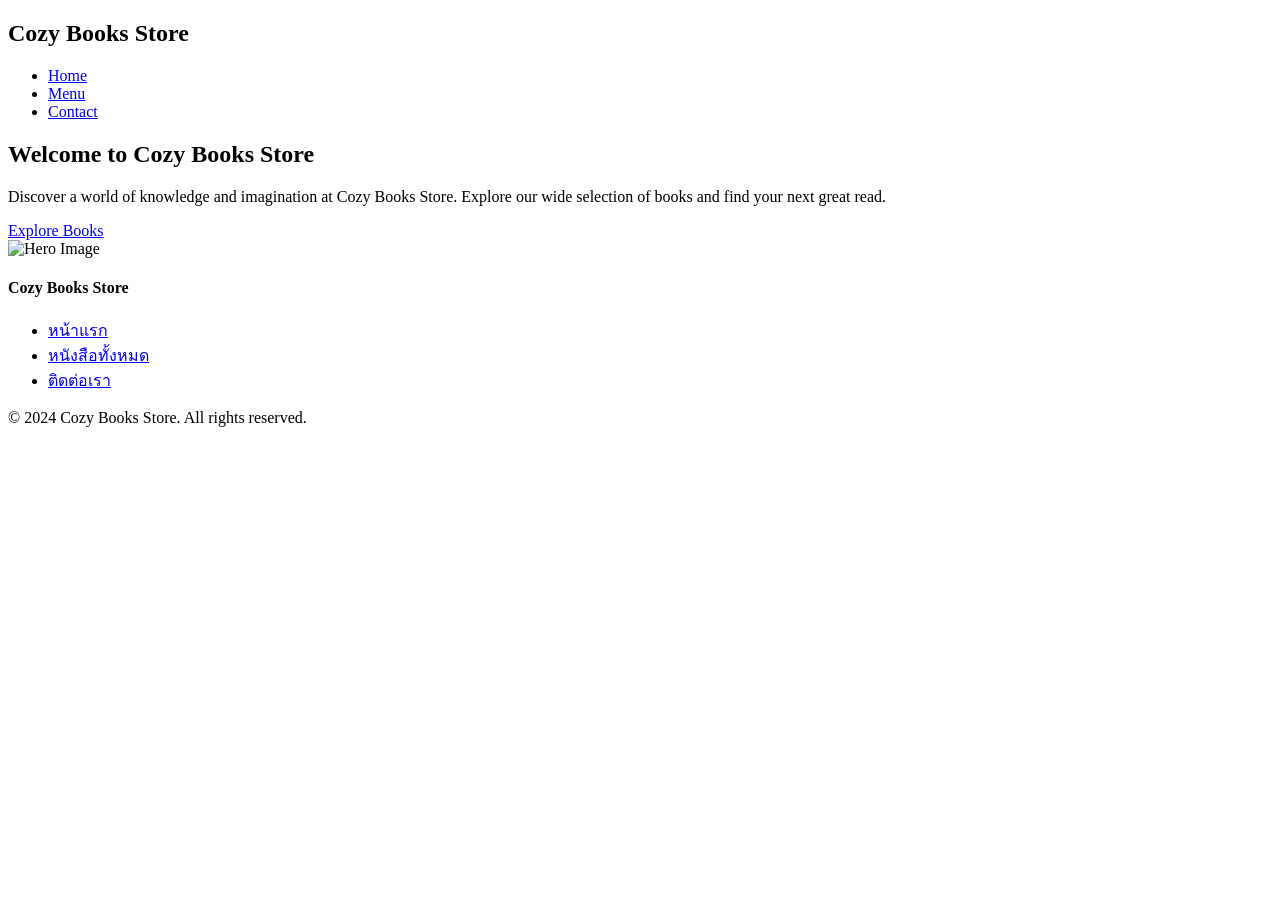
==== index.html @ e930e167 "Add files via upload" ====
<!DOCTYPE html>
<html lang="en">
<head>

    <meta charset="UTF-8">
    <meta name="viewport" content="width=device-width, initial-scale=1.0">
    <link rel="stylesheet" href="css/style.css">
    <title>Index</title>
    <link rel="preconnect" href="https://fonts.googleapis.com">
    <link rel="preconnect" href="https://fonts.gstatic.com" crossorigin>
    <link href="https://fonts.googleapis.com/css2?family=Pridi:wght@200;300;400;500;600;700&display=swap" rel="stylesheet">
    <link href="https://fonts.googleapis.com/css2?family=Noto+Sans+Thai:wght@100..900&family=Pridi:wght@200;300;400;500;600;700&display=swap" rel="stylesheet">

</head>
<body>
    <nav class="navbar">
        <div class="logo">
            <h1 class="navname">Cozy Books Store</h1>
        </div>
        <ul class="nav-links">
            <li><a href="index.html" class="nav-item active">Home</a></li>
            <li><a href="menu.html" class="nav-item">Menu</a></li>
            <li><a href="contact.html" class="nav-item">Contact</a></li>    
        </ul>
    </nav>

    <main class = "main-content">
        <section class = "hero-section">
         <div class = "hero-container">
            <div class = "hero-text-content">
                <h1 class = "hero-title">Welcome to Cozy Books Store</h1>
                <p class = "hero-subtitle">Discover a world of knowledge and imagination at Cozy Books Store. Explore our wide selection of books and find your next great read.</p>
                <div class = "hero-action-buttons">
                    <a href = "menu.html" class = "hero-button-menu">Explore Books</a>
                </div>  
                <div class = "hero-image">
                    <img src = "images/hero-image.jpg" alt = "Hero Image"> 
                </div>
            </div>
         </div>   
        </section>
    </main>


    <footer class="site-footer">
    <div class="footer-container">
        <!-- ส่วนที่ 1: ข้อมูลโลโก้และสโลแกนร้าน -->
        <div class="footer-brand-section">
            <h4 class="footer-logo">Cozy Books Store</h4>
            <p class="footer-tagline"></p>
            <ul class="footer-menu">
                <li><a href="index.html" class="footer-link-item">หน้าแรก</a></li>
                <li><a href="menu.html" class="footer-link-item">หนังสือทั้งหมด</a></li>
                <li><a href="contact.html" class="footer-link-item">ติดต่อเรา</a></li>
            </ul>
            <p class="footer-copyright-bar">&copy; 2024 Cozy Books Store. All rights reserved.</p>
        </div>

</body>
</html>
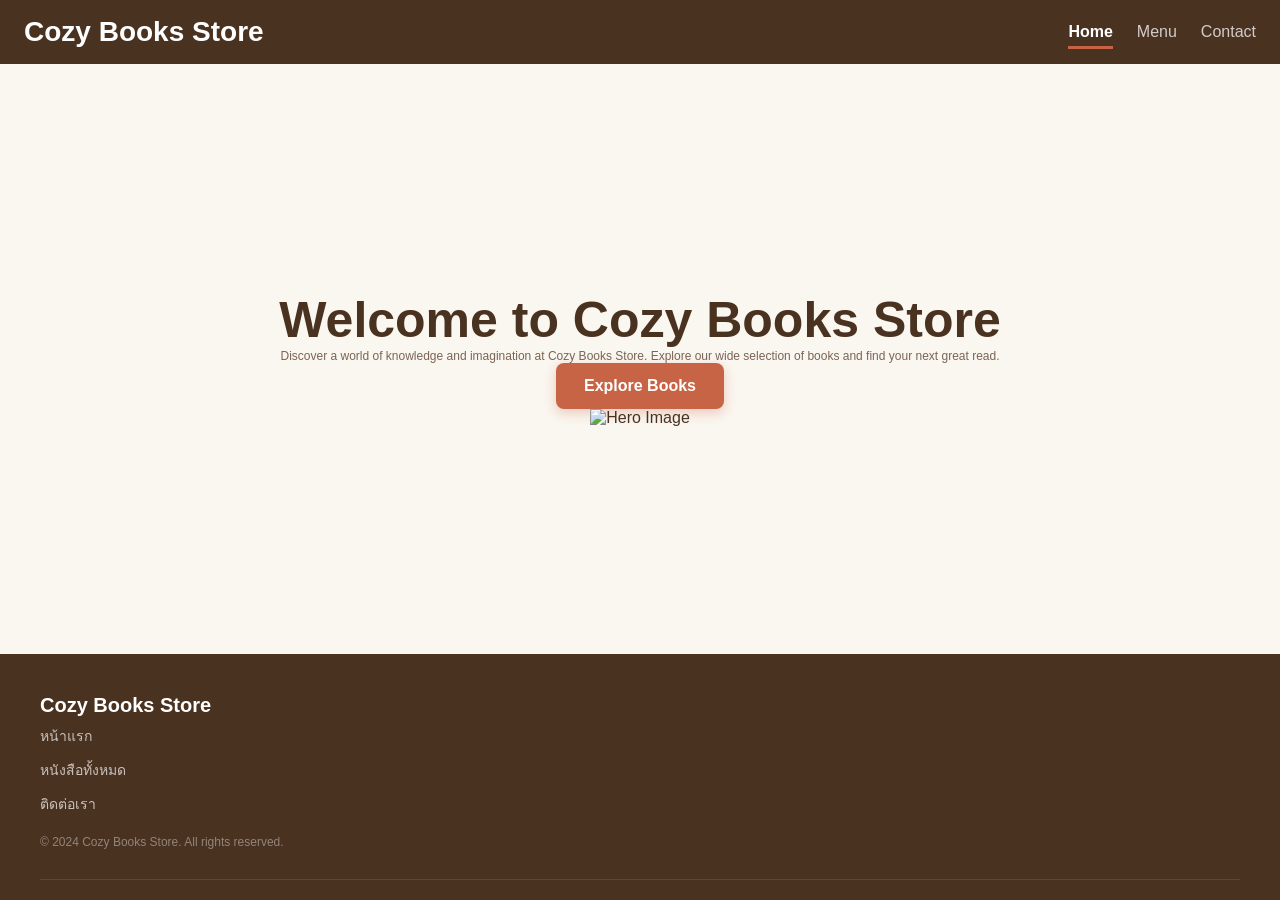
==== commit 808e208a: "Update index.html" ====
--- a/index.html
+++ b/index.html
@@ -4,7 +4,7 @@
 
     <meta charset="UTF-8">
     <meta name="viewport" content="width=device-width, initial-scale=1.0">
-    <link rel="stylesheet" href="css/style.css">
+    <link rel="stylesheet" href="style.css">
     <title>Index</title>
     <link rel="preconnect" href="https://fonts.googleapis.com">
     <link rel="preconnect" href="https://fonts.gstatic.com" crossorigin>
@@ -57,4 +57,4 @@
         </div>
 
 </body>
-</html>+</html>
--- a/style.css
+++ b/style.css
@@ -0,0 +1,254 @@
+/* ========================================================
+   ที่มาของวิธีการ (Origin): 
+   - W3C CSS Custom Properties Level 1 (การวางสถาปัตยกรรมสีกลาง)
+   - CSS Flexbox Layout Module (การจัดเลย์เอาต์มิติแนวนอนและแนวดิ่ง)
+   - CSS Media Queries (การเขียนเงื่อนไขควบคุมขนาดหน้าจอมือถือ/คอมพิวเตอร์)
+   ======================================================== */
+
+/* --------------------------------------------------------
+   หมวดที่ 1: การตั้งค่าส่วนกลางและตัวแปรสี (Global & Variables)
+   -------------------------------------------------------- */
+:root {
+    --primary-brown: #4A3221;  /* สีน้ำตาลเข้มเอสเพรสโซ่ */
+    --accent-orange: #C86446;  /* สีส้มอิฐเน้นจุดสนใจ */
+    --bg-cream: #FAF6F0;       /* สีครีมพื้นหลังเว็บ */
+    --card-white: #FFFFFF;     /* สีขาวสะอาด */
+    --text-muted: #7A6555;     /* สีน้ำตาลหม่นสำหรับข้อความรอง */
+}
+
+/* ล้างค่าขอบเริ่มต้นที่ติดมาจากบราวเซอร์เพื่อให้แสดงผลเท่ากันทุกเครื่อง */
+* {
+    box-sizing: border-box;
+    margin: 0;
+    padding: 0;
+}
+
+/* เทคนิคระเบียบโลก: บังคับให้หน้าจอมีความสูงเต็มร้อยเสมอเพื่อตรึง Footer ไว้ล่างสุด */
+body {
+    font-family: -apple-system, BlinkMacSystemFont, "Segoe UI", Roboto, sans-serif;
+    background-color: var(--bg-cream);
+    color: var(--primary-brown);
+    display: flex;
+    flex-direction: column;
+    min-height: 100vh; 
+}
+
+/* บังคับให้กล่องเนื้อหาตรงกลางขยายกินพื้นที่ว่างที่เหลือทั้งหมด */
+.main-content {
+    flex: 1;
+    display: flex;
+    justify-content: center;
+    align-items: center;
+}
+
+/* ข้อความจำลองพื้นที่ */
+.placeholder-text {
+    color: var(--text-muted);
+    font-size: 16px;
+    padding: 60px 20px;
+    text-align: center;
+}
+
+/* --------------------------------------------------------
+   หมวดที่ 2: ตกแต่งแถบนำทางด้านบน (Navbar Styles)
+   -------------------------------------------------------- */
+.navbar {
+    display: flex;
+    justify-content: space-between;
+    align-items: center;
+    background-color: var(--primary-brown);
+    padding: 16px 24px;
+    box-shadow: 0 2px 10px rgba(74, 50, 33, 0.15);
+}
+
+.nav-logo {
+    color: var(--card-white);
+    font-size: 20px;
+    font-weight: bold;
+    display: flex;
+    align-items: center;
+    gap: 8px;
+}
+.navname {
+    color: var(--card-white);
+    font-size: 28px;
+    font-weight: bold;
+}
+
+.nav-links {
+    display: flex;
+    list-style: none;
+    gap: 24px;
+}
+
+.nav-item {
+    color: rgba(255, 255, 255, 0.75);
+    text-decoration: none;
+    font-size: 16px;
+    padding: 6px 0;
+    transition: all 0.2s ease;
+    -webkit-tap-highlight-color: transparent; /* ป้องกันกรอบสีฟ้าบน iPhone */
+}
+
+.nav-item:hover {
+    color: var(--card-white);
+}
+
+.nav-item.active {
+    color: var(--card-white);
+    border-bottom: 3px solid var(--accent-orange); /* เส้นใต้สีส้มอิฐแสดงหน้าปัจจุบัน */
+    font-weight: bold;
+}
+
+
+/* --------------------------------------------------------
+   หมวดที่ 3: ตกแต่งส่วนเนื้อหาหลักของเว็บไซต์ (Main Content Styles)
+   -------------------------------------------------------- */
+
+   .main-content {
+    background-color: var(--bg-cream);
+    padding: 60px 24px;
+    text-align: center;
+    
+   }
+
+   .hero-section {
+    max-width: 800px;
+    margin: 0 auto;
+   }
+
+   .hero-container {
+    display: flex;
+    flex-direction: column;
+    gap: 24px;
+    align-items: center;
+   }
+
+   .hero-text-container {
+    display: flex;
+    flex-direction: column;
+    gap: 16px;
+    text-align: center;
+   }
+
+   .hero-title {
+    font-size: 50px;
+    color: var(--primary-brown);
+    font-weight: bold;
+   }
+
+   .hero-subtitle {
+    font-size: 12px;
+    color: var(--text-muted);
+   }
+
+    .hero-button-menu {
+    display: inline-block;
+    background-color: var(--accent-orange);
+    color: var(--card-white);
+    padding: 14px 28px;
+    border-radius: 8px;
+    text-decoration: none;
+    font-size: 16px;
+    font-weight: bold;
+    box-shadow: 0 4px 12px rgba(200, 100, 70, 0.3);
+    transition: all 0.2s ease;
+    -webkit-tap-highlight-color: transparent;
+    }
+
+   .hero-button-menu:hover {
+    background-color: #B85A3D; /* สีส้มอิฐเข้มขึ้นเมื่อ hover */
+    transform: translateY(-2px); /* ปุ่มลอยขึ้นเล็กน้อยตอนเมาส์ชี้ */
+    box-shadow: 0 6px 16px rgba(200, 100, 70, 0.4);
+   }
+
+   .hero-button-menu :active {
+    transform: translateY(0); /* ปุ่มกลับสู่ตำแหน่งเดิมเมื่อคลิก */
+    box-shadow: 0 4px 12px rgba(200, 100, 70, 0.3);
+   }
+
+   .hero-image {
+    max-width: 100%;
+    height: auto;
+    border-radius: 8px;
+   }
+
+/* --------------------------------------------------------
+   หมวดที่ : ตกแต่งส่วนท้ายของเว็บไซต์ (Footer Styles)
+   -------------------------------------------------------- */
+.site-footer {
+    background-color: var(--primary-brown);
+    color: var(--card-white);
+    padding: 40px 24px 20px 24px;
+}
+
+
+.footer-container {
+    display: flex;
+    flex-direction: column; /* บนมือถือเรียงจากบนลงล่าง */
+    gap: 32px;
+    max-width: 1200px;
+    margin: 0 auto;
+    padding-bottom: 30px;
+    border-bottom: 1px solid rgba(255, 255, 255, 0.1); /* เส้นคั่นบาง ๆ */
+
+}
+
+.footer-logo {
+    font-size: 20px;
+    margin: 0 0 8px 0;
+}
+
+.footer-tagline {
+    color: rgba(255, 255, 255, 0.7);
+    font-size: 14px;
+    margin: 0;
+}
+
+.footer-heading {
+    font-size: 16px;
+    color: var(--accent-orange);
+    margin: 0 0 16px 0;
+}
+
+.footer-menu {
+    list-style: none;
+    display: flex;
+    flex-direction: column;
+    gap: 12px;
+}
+
+.footer-link-item {
+    color: rgba(255, 255, 255, 0.7);
+    text-decoration: none;
+    font-size: 14px;
+    transition: color 0.2s ease;
+    -webkit-tap-highlight-color: transparent;
+
+}
+
+.footer-link-item:hover {
+    color: var(--card-white);
+}
+
+.footer-copyright-bar {
+    text-align: center;
+    padding-top: 20px;
+    font-size: 12px;
+    color: rgba(255, 255, 255, 0.4);
+}
+
+.footer-copyright-bar p {
+    margin: 0;
+}
+
+/* --------------------------------------------------------
+   หมวดที่ 4: ปรับแต่งตามขนาดหน้าจอคอมพิวเตอร์ (Responsive)
+   -------------------------------------------------------- */
+@media (min-width: 768px) {
+    .footer-container {
+        flex-direction: row; /* จอใหญ่ให้กางออกซ้าย-ขวา */
+        justify-content: space-between;
+        align-items: flex-start;
+    }
+}
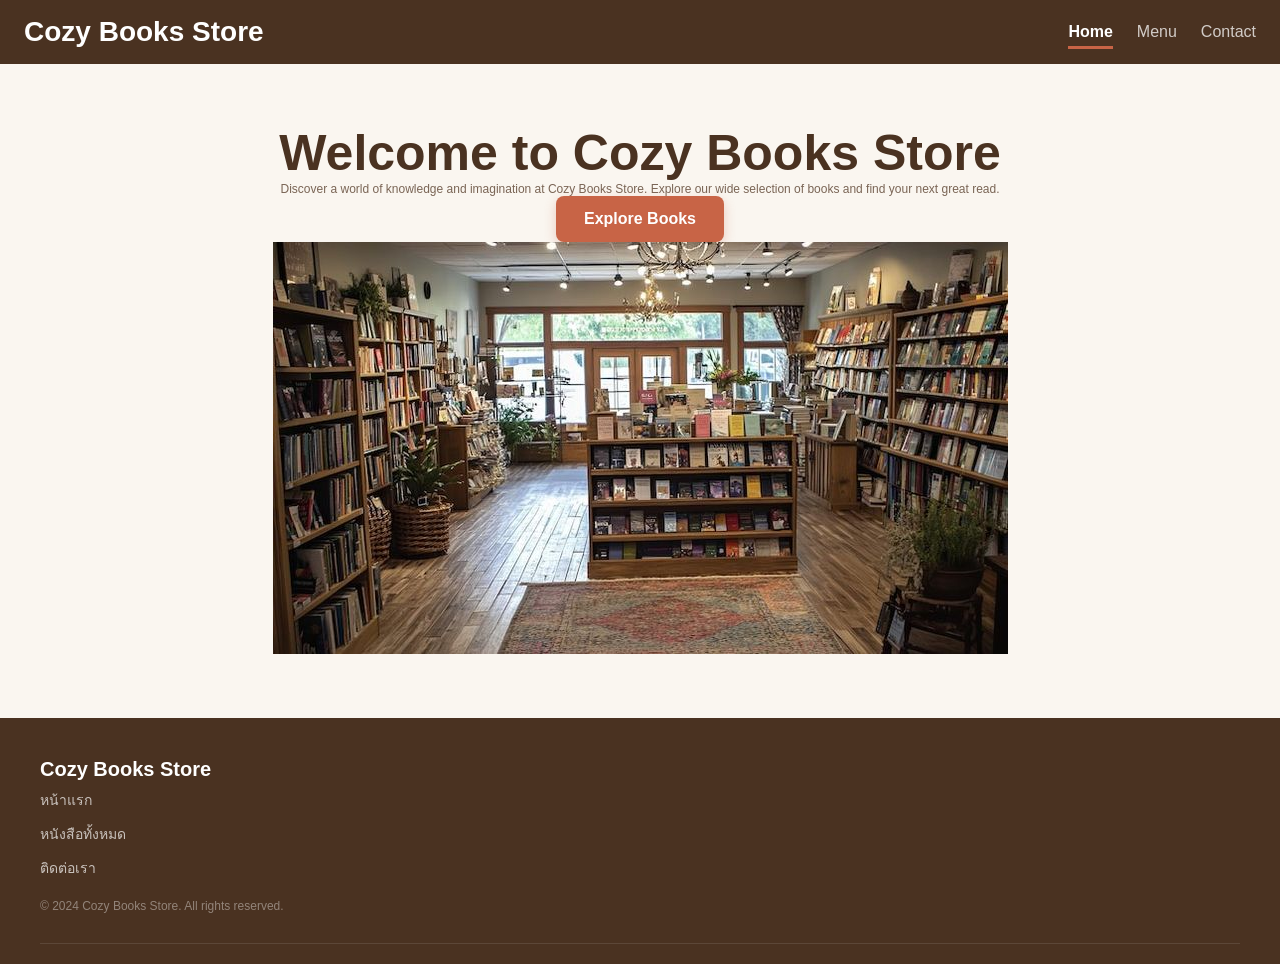
==== commit 7fc30f2b: "Update index.html" ====
--- a/index.html
+++ b/index.html
@@ -34,7 +34,7 @@
                     <a href = "menu.html" class = "hero-button-menu">Explore Books</a>
                 </div>  
                 <div class = "hero-image">
-                    <img src = "images/hero-image.jpg" alt = "Hero Image"> 
+                    <img src = "hero-image.jpg" alt = "Hero Image"> 
                 </div>
             </div>
          </div>   
